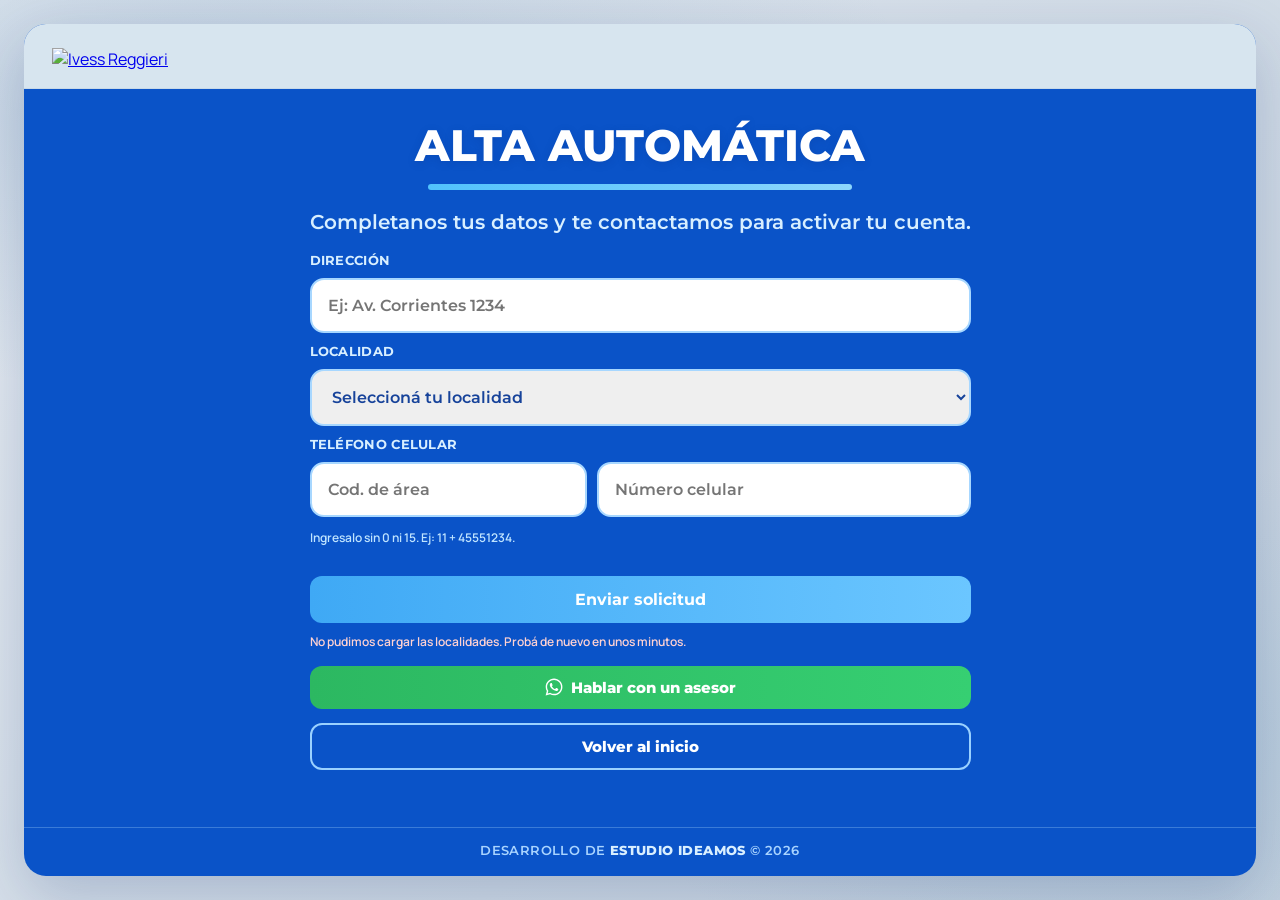
==== altas.html @ cd9691b4 "Restringir localidades en altas automaticas" ====
﻿<!doctype html>
<html lang="es">
<head>
  <meta charset="UTF-8" />
  <meta name="viewport" content="width=device-width, initial-scale=1.0" />
  <title>Ivess Reggieri - Alta automática</title>
  <link rel="icon" type="image/x-icon" href="./assets/favicon-somoselagua.ico" />
  <link rel="preconnect" href="https://fonts.googleapis.com">
  <link rel="preconnect" href="https://fonts.gstatic.com" crossorigin>
  <link href="https://fonts.googleapis.com/css2?family=Montserrat:wght@500;600;700;800&family=Manrope:wght@500;600;700&display=swap" rel="stylesheet">
  <link rel="stylesheet" href="./styles.css" />
  <style>
    .alta-form {
      display: grid;
      gap: 10px;
      margin-top: 10px;
    }

    .alta-form label {
      color: #d8efff;
      font-weight: 700;
      font-family: "Montserrat", "Manrope", sans-serif;
      font-size: 13px;
      text-transform: uppercase;
      letter-spacing: 0.3px;
    }

    .phone-row {
      display: grid;
      grid-template-columns: minmax(140px, 42%) minmax(0, 1fr);
      gap: 10px;
    }

    .phone-row .input {
      min-width: 0;
    }

    .alta-note {
      color: #bfe4ff;
      font-size: 12px;
      margin: 2px 0 6px;
      font-weight: 600;
    }

    .alta-content {
      max-width: 760px;
      margin: 0 auto;
    }

    @media (max-width: 520px) {
      .phone-row {
        grid-template-columns: minmax(132px, 44%) minmax(0, 1fr);
        gap: 8px;
      }
    }
  </style>
</head>
<body>
  <div class="layout">
    <main class="app">
      <header class="header">
        <a href="./altas.html" aria-label="Reiniciar alta">
          <img class="logo" src="https://ivessreggieri.com.ar/wp-content/uploads/2021/08/LOGO-FINAL.png" alt="Ivess Reggieri" />
        </a>
      </header>

      <section class="content alta-content">
        <h1 class="title">ALTA AUTOMÁTICA</h1>
        <div class="title-divider"></div>
        <p class="subtitle">Completanos tus datos y te contactamos para activar tu cuenta.</p>

        <form class="alta-form" id="alta-form">
          <label for="alta-direccion">Dirección</label>
          <input id="alta-direccion" class="input" type="text" autocomplete="street-address" placeholder="Ej: Av. Corrientes 1234" />

          <label for="alta-localidad">Localidad</label>
          <select id="alta-localidad" class="input" autocomplete="address-level2">
            <option value="">Seleccioná tu localidad</option>
          </select>

          <label>Teléfono celular</label>
          <div class="phone-row">
            <input id="alta-cod-area" class="input" type="tel" inputmode="numeric" autocomplete="tel-area-code" placeholder="Cod. de área" />
            <input id="alta-celular" class="input" type="tel" inputmode="numeric" autocomplete="tel-national" placeholder="Número celular" />
          </div>
          <p class="alta-note">Ingresalo sin 0 ni 15. Ej: 11 + 45551234.</p>

          <div class="actions">
            <button id="alta-submit" type="submit" style="width:100%">Enviar solicitud</button>
          </div>
          <p id="alta-feedback" class="alta-note" style="margin-top:0"></p>
        </form>

        <a class="advisor-link" href="https://wa.me/5491133053315?text=Hola%20Ivess%20Reggieri%2C%20quiero%20darme%20de%20alta%20como%20cliente..." target="_blank" rel="noopener noreferrer"><img src="./assets/whatsapp.svg" alt="" class="advisor-link-icon" /> Hablar con un asesor</a>
        <div class="actions">
          <a href="./index.html" class="advisor-link" style="margin-top:0;background:transparent;border:2px solid #9ad1ff">Volver al inicio</a>
        </div>
      </section>

      <footer class="dev-credit">DESARROLLO DE <strong><a href="https://ideamos.com.ar" target="_blank" rel="noopener noreferrer">ESTUDIO IDEAMOS</a></strong> © 2026</footer>
    </main>
  </div>
  <script type="module" src="./src/altas.js?v=20260716-2"></script>
</body>
</html>
---- styles.css ----
﻿:root {
  --blue-dark: #003ea8;
  --blue-mid: #0b57d0;
  --blue-soft: #46b5ff;
  --white: #ffffff;
  --bg: #eaf4ff;
  --text: #0a2f7f;
}

* { box-sizing: border-box; }
html { scroll-behavior: smooth; }
body {
  margin: 0;
  font-family: "Manrope", "Segoe UI", Tahoma, sans-serif;
  background:
    radial-gradient(1200px 500px at 15% 10%, rgba(96, 141, 181, 0.28) 0%, rgba(96, 141, 181, 0) 60%),
    radial-gradient(900px 480px at 88% 82%, rgba(120, 171, 204, 0.22) 0%, rgba(120, 171, 204, 0) 58%),
    linear-gradient(135deg, #e8edf3 0%, #d4dee8 45%, #c5d2df 100%);
  color: var(--text);
}

.layout {
  max-width: 1240px;
  margin: 0 auto;
}

.app {
  max-width: 480px;
  margin: 0 auto;
  min-height: 100vh;
  background: #0a53c8;
  display: flex;
  flex-direction: column;
  position: relative;
  overflow: hidden;
}

.app::before {
  content: "";
  position: absolute;
  inset: -40% -20% auto -20%;
  height: 300px;
  background: radial-gradient(ellipse at center, rgba(122, 214, 255, 0.18), rgba(122, 214, 255, 0));
  pointer-events: none;
  animation: driftGlow 12s ease-in-out infinite;
}

.header {
  display: flex;
  justify-content: space-between;
  align-items: center;
  padding: 24px 20px 18px;
  background: #d7e5ef;
  border-bottom: 1px solid #c7d9e8;
  position: relative;
}

.logo {
  height: 52px;
  width: auto;
  object-fit: contain;
  filter: none;
}

.step-indicator {
  color: #ffffff;
  font-family: "Montserrat", "Manrope", sans-serif;
  font-weight: 700;
  font-size: 14px;
  text-transform: uppercase;
  letter-spacing: 0.4px;
  position: absolute;
  right: 16px;
  top: 14px;
  background: #0f4ea0;
  border: 1px solid #3e8dd8;
  border-radius: 999px;
  padding: 6px 10px;
  line-height: 1;
  box-shadow: 0 6px 14px rgba(15, 78, 160, 0.25);
  z-index: 2;
}

.content {
  padding: 18px;
  position: relative;
  z-index: 1;
}

.title-icon-wrap {
  display: flex;
  justify-content: center;
  margin: 4px 0 10px;
}

.title-icon {
  width: 84px;
  height: 84px;
  border-radius: 50%;
  display: flex;
  align-items: center;
  justify-content: center;
  background: radial-gradient(circle at 35% 30%, #ffffff 0%, #e8f8ff 100%);
  border: 4px solid #42c3ff;
  box-shadow: 0 0 0 3px rgba(66, 195, 255, 0.35);
  animation: pulseRing 2.6s ease-in-out infinite;
}

.title-icon-svg {
  width: 44px;
  height: 44px;
  fill: none;
  stroke: #0f4fc2;
  stroke-width: 1.9;
  stroke-linecap: round;
  stroke-linejoin: round;
}

.title {
  color: #ffffff;
  text-shadow: 0 2px 8px rgba(0, 44, 120, 0.18);
  font-size: 34px;
  text-align: center;
  margin: 10px 0 16px;
  font-weight: 800;
  line-height: 1.02;
  font-family: "Montserrat", "Manrope", sans-serif;
  text-transform: uppercase;
}

.title-divider {
  width: 64%;
  height: 6px;
  margin: 8px auto 14px;
  border-radius: 999px;
  background: linear-gradient(90deg, #55c9ff 0%, #94deff 100%);
  opacity: 0.95;
  animation: dividerSweep 3.2s ease-in-out infinite;
}

.subtitle {
  color: #d8efff;
  text-align: center;
  margin-bottom: 16px;
  font-weight: 600;
  font-family: "Montserrat", "Manrope", sans-serif;
}

.input, textarea {
  width: 100%;
  border-radius: 14px;
  border: 2px solid #a7d7ff;
  padding: 16px;
  font-size: 16px;
  font-family: "Montserrat", "Manrope", sans-serif;
  font-weight: 600;
  color: #17439a;
  transition: border-color 0.22s ease, box-shadow 0.22s ease, transform 0.18s ease;
}

.input:focus, textarea:focus {
  outline: none;
  border-color: #6fd2ff;
  box-shadow: 0 0 0 4px rgba(111, 210, 255, 0.2);
  transform: translateY(-1px);
}

.address-wrap {
  position: relative;
}

.lookup-suggestions {
  margin-top: 8px;
  background: rgba(206, 234, 255, 0.16);
  border: 1px solid rgba(129, 205, 255, 0.55);
  border-radius: 12px;
  padding: 10px;
}

.lookup-suggestions-title {
  margin: 0 0 8px;
  color: #cdeaff;
  font-size: 13px;
  font-weight: 700;
  font-family: "Montserrat", "Manrope", sans-serif;
}

.lookup-suggestions-list {
  display: flex;
  flex-direction: column;
  gap: 6px;
}

.lookup-suggestion-item {
  width: 100%;
  text-align: left;
  font-size: 14px;
  font-weight: 700;
  background: rgba(32, 129, 221, 0.9);
  border: 1px solid rgba(143, 213, 255, 0.9);
  border-radius: 10px;
  padding: 9px 12px;
}

.saved-address-bar {
  margin-top: 8px;
  display: flex;
  align-items: center;
  justify-content: space-between;
  gap: 10px;
  padding: 8px 10px;
  border-radius: 10px;
  border: 1px solid rgba(150, 214, 255, 0.65);
  background: rgba(16, 97, 191, 0.25);
}

.saved-address-label {
  color: #cdeaff;
  font-size: 12px;
  font-weight: 700;
  font-family: "Montserrat", "Manrope", sans-serif;
}

.saved-address-clear {
  width: auto;
  padding: 7px 10px;
  border-radius: 8px;
  font-size: 12px;
  font-weight: 800;
  background: rgba(255, 255, 255, 0.12);
  border: 1px solid rgba(188, 227, 255, 0.85);
}

.schedule-saved-bar {
  display: flex;
  align-items: center;
  justify-content: space-between;
  gap: 10px;
  margin: 6px 0 12px;
  padding: 8px 10px;
  border-radius: 10px;
  border: 1px solid rgba(150, 214, 255, 0.65);
  background: rgba(16, 97, 191, 0.25);
}

.schedule-saved-label {
  color: #cdeaff;
  font-size: 12px;
  font-weight: 700;
  font-family: "Montserrat", "Manrope", sans-serif;
}

.schedule-saved-clear {
  width: auto;
  padding: 7px 10px;
  border-radius: 8px;
  font-size: 12px;
  font-weight: 800;
  background: rgba(255, 255, 255, 0.12);
  border: 1px solid rgba(188, 227, 255, 0.85);
}

.lookup-spinner {
  position: absolute;
  right: 14px;
  top: 17px;
  width: 18px;
  height: 18px;
  border-radius: 50%;
  border: 2px solid rgba(15, 78, 160, 0.22);
  border-top-color: #0f4ea0;
  animation: spin 0.7s linear infinite;
  z-index: 3;
}

.actions { display: flex; gap: 10px; margin-top: 14px; }

.advisor-link {
  display: block;
  width: 100%;
  margin-top: 10px;
  text-align: center;
  text-decoration: none;
  border-radius: 12px;
  background: linear-gradient(90deg, #2cb861, #36cf72);
  color: #ffffff;
  font-weight: 800;
  font-size: 15px;
  padding: 12px;
  font-family: "Montserrat", "Manrope", sans-serif;
  transition: transform 0.2s ease, box-shadow 0.2s ease, filter 0.2s ease;
  display: inline-flex;
  align-items: center;
  justify-content: center;
  gap: 8px;
}

.advisor-link:hover {
  transform: translateY(-1px);
  box-shadow: 0 8px 18px rgba(34, 150, 84, 0.34);
  filter: saturate(1.06);
}

.advisor-link-icon {
  width: 18px;
  height: 18px;
  object-fit: contain;
  filter: brightness(0) invert(1);
}

.advisor-link-lookup {
  margin-top: 34px;
  opacity: 0.96;
}

button {
  border: none;
  border-radius: 12px;
  background: linear-gradient(90deg, #3fa9f5, #6bc6ff);
  color: white;
  font-weight: 700;
  font-size: 16px;
  padding: 14px;
  cursor: pointer;
  font-family: "Montserrat", "Manrope", sans-serif;
  transition: transform 0.2s ease, box-shadow 0.2s ease, filter 0.2s ease;
}

button:hover {
  transform: translateY(-1px);
  box-shadow: 0 8px 18px rgba(64, 170, 240, 0.3);
  filter: saturate(1.06);
}

button:active {
  transform: translateY(0);
}

button.secondary {
  background: transparent;
  border: 2px solid #9ad1ff;
}

.card {
  width: 100%;
  background: white;
  color: #0b3ea8;
  border-radius: 18px;
  border: 2px solid #cfe8ff;
  padding: 18px;
  margin-bottom: 12px;
  animation: cardIn 0.42s cubic-bezier(0.2, 0.75, 0.2, 1) both;
}

.card-schedule {
  text-align: left;
  display: flex;
  align-items: center;
  justify-content: space-between;
  min-height: 88px;
  padding: 14px 18px;
  transition: transform 0.18s ease, box-shadow 0.22s ease, border-color 0.2s ease;
}

.card-schedule:hover {
  transform: translateY(-2px);
  box-shadow: 0 10px 22px rgba(0, 36, 110, 0.18);
  border-color: #9ed8ff;
}

.card-schedule:hover .schedule-arrow {
  transform: translateX(3px);
}

.schedule-left {
  display: inline-flex;
  align-items: center;
  gap: 14px;
}

.schedule-icon-wrap {
  width: 48px;
  height: 48px;
  min-width: 48px;
  min-height: 48px;
  aspect-ratio: 1 / 1;
  flex: 0 0 48px;
  border-radius: 50%;
  display: inline-flex;
  align-items: center;
  justify-content: center;
  overflow: hidden;
}

.schedule-icon {
  width: 23px;
  height: 23px;
  min-width: 23px;
  min-height: 23px;
  object-fit: contain;
  display: block;
  filter: brightness(0) invert(1);
}

.schedule-text {
  font-family: "Montserrat", "Manrope", sans-serif;
  font-size: 23px;
  font-weight: 700;
  color: #0f3f99;
}

.schedule-arrow {
  font-size: 36px;
  line-height: 1;
  color: #0f56c7;
  margin-left: 10px;
  transition: transform 0.18s ease;
}

.card-schedule.accent-blue .schedule-icon-wrap { background: #0f6be5; }
.card-schedule.accent-green .schedule-icon-wrap { background: #09a84a; }
.card-schedule.accent-violet .schedule-icon-wrap { background: #6b40d8; }
.card-schedule.accent-orange .schedule-icon-wrap { background: #f39a0d; }
.card-schedule.accent-cyan .schedule-icon-wrap { background: #14a8c6; }

.schedule-loading {
  display: flex;
  align-items: center;
  justify-content: center;
  gap: 8px;
  color: #d8efff;
  font-family: "Montserrat", "Manrope", sans-serif;
  font-weight: 700;
  font-size: 14px;
  margin: 4px 0 12px;
}

.schedule-loading-spinner {
  width: 14px;
  height: 14px;
  border-radius: 50%;
  border: 2px solid rgba(216, 239, 255, 0.3);
  border-top-color: #ffffff;
  animation: spin 0.7s linear infinite;
}

@media (max-width: 680px) {
  .schedule-left { gap: 0; }
  .schedule-icon-wrap { display: none; }
  .schedule-text { font-size: 20px; }
  .schedule-arrow { font-size: 31px; }
}

#products-list {
  display: grid;
  grid-template-columns: 1fr;
  gap: 12px;
}

.product h3 {
  margin: 0 0 6px;
  font-size: 18px;
  min-height: 48px;
  text-align: center;
}

.product-media {
  width: 100%;
  height: 182px;
  display: flex;
  align-items: center;
  justify-content: center;
  margin-bottom: 12px;
}

.product-image {
  max-width: 100%;
  max-height: 176px;
  object-fit: contain;
}

.product-price {
  font-size: 18px;
  font-weight: 900;
  color: #083b98;
  text-shadow: 0 1px 0 rgba(255, 255, 255, 0.35);
  margin: 0;
  text-align: center;
}

.product-price-wrap {
  margin: 0 0 10px;
  text-align: center;
}

.product-price-note {
  margin: 4px 0 0;
  font-size: 12px;
  font-weight: 700;
  color: #4d648c;
}

.qty {
  display: flex;
  gap: 10px;
  align-items: center;
  justify-content: center;
  width: 100%;
}
.qty button {
  width: 42px;
  height: 42px;
  padding: 0;
  font-size: 28px;
  line-height: 1;
}
.qty span {
  font-size: 34px;
  min-width: 30px;
  text-align: center;
  font-weight: 800;
  color: #0b3ea8;
  line-height: 1;
}

.footer-total {
  margin: 10px 0;
  color: white;
  font-size: 28px;
  font-weight: 800;
}

.hidden { display: none; }

.screen-enter .title-icon-wrap,
.screen-enter .title,
.screen-enter .title-divider,
.screen-enter .subtitle,
.screen-enter .address-wrap,
.screen-enter .actions,
.screen-enter #schedule-list,
.screen-enter #products-list,
.screen-enter .confirm {
  animation: fadeUp 0.46s cubic-bezier(0.2, 0.75, 0.2, 1) both;
}

.screen-enter .title { animation-delay: 0.04s; }
.screen-enter .subtitle { animation-delay: 0.08s; }
.screen-enter .address-wrap, .screen-enter #schedule-list, .screen-enter #products-list, .screen-enter .confirm { animation-delay: 0.12s; }
.screen-enter .actions { animation-delay: 0.16s; }

.confirm {
  background: rgba(7, 63, 161, 0.28);
  border: 1px solid #8fd7ff;
  border-radius: 14px;
  color: #e2f4ff;
  padding: 14px;
}

.confirm p { margin: 0; }

#screen-confirm .title {
  display: none;
}

.confirm-top {
  display: flex;
  flex-direction: column;
  align-items: center;
  margin-bottom: 8px;
}

.confirm-top-icon-wrap {
  display: none;
}

.confirm-top-icon {
  width: 30px;
  height: 30px;
  object-fit: contain;
  filter: brightness(0) saturate(100%) invert(23%) sepia(86%) saturate(1841%) hue-rotate(205deg) brightness(95%) contrast(97%);
}

.confirm-status {
  width: 100%;
  font-family: "Montserrat", "Manrope", sans-serif;
  font-weight: 900;
  text-transform: uppercase;
  text-align: center;
  font-size: 24px;
  line-height: 1;
  letter-spacing: 0.02em;
  color: #0b3f98;
  background: #ffffff;
  border-radius: 10px;
  padding: 9px 12px;
  margin-bottom: 4px;
  text-shadow: none;
}

.confirm-row {
  display: grid;
  grid-template-columns: 30px 1fr;
  align-items: start;
  column-gap: 8px;
  margin-bottom: 7px;
  border-bottom: 1px solid rgba(137, 211, 255, 0.34);
  padding-bottom: 7px;
}

.confirm-row p {
  margin: 0;
}

.confirm-icon-circle {
  width: 30px;
  height: 30px;
  border-radius: 999px;
  background: #89d7ff;
  display: inline-flex;
  align-items: center;
  justify-content: center;
  flex: 0 0 30px;
}

.confirm-row-icon {
  width: 15px;
  height: 15px;
  object-fit: contain;
  filter: brightness(0) saturate(100%) invert(20%) sepia(57%) saturate(2621%) hue-rotate(202deg) brightness(98%) contrast(96%);
}

.confirm-label {
  color: #e6f7ff;
  font-weight: 700;
  font-size: 14px;
}

.confirm-value {
  color: #68c8ff;
  font-weight: 800;
  font-size: 13px;
}

.confirm-note {
  margin-top: 8px;
  text-align: left;
  color: #bfe4ff;
  font-weight: 600;
  border-top: 1px solid rgba(130, 203, 255, 0.55);
  padding-top: 8px;
  font-size: 12px;
}

.confirm-payline {
  height: 1px;
  background: rgba(124, 205, 255, 0.8);
  margin: 10px 0 10px;
}

.confirm-pay-row {
  display: grid;
  grid-template-columns: 1fr auto;
  gap: 10px;
  align-items: center;
}

.confirm-transfer-card {
  border: 1px solid rgba(164, 222, 255, 0.8);
  border-radius: 10px;
  background: rgba(9, 75, 181, 0.28);
  box-shadow: inset 0 0 0 1px rgba(205, 239, 255, 0.12);
  padding: 11px;
  display: grid;
  gap: 10px;
}

.confirm-transfer-copy {
  min-width: 0;
}

.confirm-pay-text {
  margin: 0;
  font-size: 16px;
  line-height: 1.45;
  color: #d8f3ff;
  font-weight: 700;
}

.confirm-pay-line2 {
  display: block;
  margin-top: 6px;
}

.confirm-alias-pill {
  display: inline-flex;
  align-items: center;
  padding: 2px 8px;
  border-radius: 999px;
  background: linear-gradient(90deg, #7fd6ff, #57bfff);
  color: #063b90;
  font-family: "Montserrat", "Manrope", sans-serif;
  font-size: 12px;
  font-weight: 900;
  text-transform: uppercase;
  letter-spacing: 0.02em;
  box-shadow: 0 3px 10px rgba(6, 59, 144, 0.2);
}

.confirm-copy-btn {
  width: auto;
  justify-self: start;
  margin-top: 4px;
  padding: 9px 12px;
  border-radius: 9px;
  border: 1px solid rgba(206, 239, 255, 0.95);
  background: linear-gradient(90deg, #3ba9ef, #74d2ff);
  color: #ffffff;
  font-size: 13px;
  font-weight: 800;
  text-transform: uppercase;
  box-shadow: 0 8px 20px rgba(8, 52, 132, 0.28);
}

.confirm-mp {
  margin-top: 10px;
}

.confirm-mp-btn {
  width: 100%;
  text-transform: uppercase;
  font-weight: 800;
}

.confirm-mp-note {
  margin: 8px 0 0;
  font-size: 12px;
  color: #bfe4ff;
  font-weight: 600;
}

.dev-credit {
  margin-top: auto;
  text-align: center;
  color: #a9d4ff;
  font-size: 12px;
  padding: 14px 12px 16px;
  font-family: "Montserrat", "Manrope", sans-serif;
  font-weight: 600;
  letter-spacing: 0.4px;
  border-top: 1px solid rgba(182, 224, 255, 0.28);
  text-transform: uppercase;
}

.dev-credit strong {
  font-weight: 800;
  color: #d9efff;
}

.dev-credit strong a {
  color: inherit;
  text-decoration: none;
}

.dev-credit strong a:hover {
  text-decoration: underline;
}

@keyframes spin {
  to { transform: rotate(360deg); }
}

@keyframes fadeUp {
  from {
    opacity: 0;
    transform: translateY(10px);
  }
  to {
    opacity: 1;
    transform: translateY(0);
  }
}

@keyframes cardIn {
  from {
    opacity: 0;
    transform: translateY(12px) scale(0.985);
  }
  to {
    opacity: 1;
    transform: translateY(0) scale(1);
  }
}

@keyframes pulseRing {
  0%, 100% { box-shadow: 0 0 0 3px rgba(66, 195, 255, 0.35); }
  50% { box-shadow: 0 0 0 6px rgba(66, 195, 255, 0.2); }
}

@keyframes dividerSweep {
  0%, 100% { opacity: 0.85; transform: scaleX(0.98); }
  50% { opacity: 1; transform: scaleX(1.02); }
}

@keyframes driftGlow {
  0%, 100% { transform: translateX(-3%) translateY(0); }
  50% { transform: translateX(3%) translateY(8px); }
}

@media (prefers-reduced-motion: reduce) {
  *,
  *::before,
  *::after {
    animation: none !important;
    transition: none !important;
  }
}

@media (min-width: 1024px) {
  body {
    min-height: 100vh;
    display: flex;
    align-items: flex-start;
    justify-content: center;
    padding: 24px;
  }

  .layout {
    width: 100%;
    max-width: 1360px;
  }

  .app {
    max-width: none;
    width: 100%;
    border-radius: 22px;
    overflow: hidden;
    min-height: calc(100vh - 48px);
    box-shadow: 0 20px 60px rgba(0, 37, 104, 0.2);
    background: #0a53c8;
  }

  .header {
    padding: 24px 28px 18px;
  }

  .content {
    padding: 28px;
  }

  #screen-lookup,
  #screen-schedule,
  #screen-products,
  #screen-confirm {
    max-width: 960px;
    margin: 0 auto;
  }

  #screen-lookup:not(.hidden) {
    max-width: none;
    width: 100%;
    display: flex;
    gap: 44px;
    align-items: flex-start;
    justify-content: space-between;
    min-height: 0;
    padding-top: 30px;
    padding-bottom: 8px;
    padding-left: 44px;
    padding-right: 44px;
  }

  .title {
    font-size: 44px;
    margin-top: 6px;
  }

  .subtitle {
    font-size: 20px;
    margin-bottom: 18px;
  }

  #screen-lookup .address-wrap,
  #screen-lookup .actions,
  #screen-lookup .advisor-link {
    max-width: 100%;
    margin: 0;
  }

  #screen-lookup .lookup-left,
  #screen-lookup .lookup-right {
    flex: 1;
  }

  #screen-lookup .lookup-left {
    flex: 0 0 46%;
    max-width: none;
    margin: 0;
  }

  #screen-lookup .lookup-right {
    flex: 0 0 46%;
    max-width: none;
    margin: 0;
    padding-top: 74px;
  }

  #screen-lookup .actions {
    margin-top: 10px;
  }

  #screen-lookup .advisor-link {
    margin-top: 8px;
  }

  #screen-lookup .advisor-link-lookup {
    margin-top: 26px;
  }

  #screen-lookup .title-icon-wrap {
    justify-content: flex-start;
    margin: 8px 0 10px;
  }

  #screen-lookup .title {
    text-align: left;
    margin: 0 0 8px;
  }

  #screen-lookup .title-divider {
    margin: 0 0 10px;
    width: 72%;
  }

  #screen-lookup .subtitle {
    text-align: left;
    margin-bottom: 0;
    max-width: 520px;
    font-size: 18px;
    line-height: 1.2;
  }

  #screen-lookup .title-icon {
    width: 62px;
    height: 62px;
  }

  #screen-lookup .title-icon-svg {
    width: 30px;
    height: 30px;
  }

  #screen-schedule #schedule-list,
  #screen-schedule .actions,
  #screen-schedule .advisor-link {
    max-width: 100%;
    margin-left: auto;
    margin-right: auto;
  }

  #screen-schedule:not(.hidden) {
    max-width: none;
    width: 100%;
    display: grid;
    grid-template-columns: minmax(420px, 46%) minmax(520px, 46%);
    justify-content: space-between;
    column-gap: 44px;
    align-items: start;
    padding-top: 30px;
    padding-left: 44px;
    padding-right: 44px;
  }

  #screen-schedule .title,
  #screen-schedule .subtitle,
  #screen-schedule #schedule-loading {
    grid-column: 1;
    text-align: left;
    margin-left: 0;
    margin-right: 0;
  }

  #screen-schedule #schedule-list,
  #screen-schedule .actions,
  #screen-schedule .advisor-link {
    grid-column: 2;
    max-width: 100%;
    margin-left: 0;
    margin-right: 0;
  }

  #screen-schedule .schedule-saved-bar {
    grid-column: 1 !important;
    grid-row: auto;
    justify-self: start;
    align-self: start;
    margin-top: 2px;
    margin-bottom: 12px;
    max-width: 94%;
    position: relative;
    z-index: 2;
  }
  #screen-schedule #schedule-list {
    margin-top: -22px;
    position: relative;
    z-index: 1;
  }

  #screen-schedule .title {
    font-size: 34px;
    line-height: 1.05;
    margin-bottom: 12px;
    margin-top: 58px;
  }

  #screen-schedule .subtitle {
    font-size: 18px;
    margin-bottom: 10px;
  }

  #screen-products #products-list,
  #screen-products textarea,
  #screen-products .footer-total,
  #screen-products .actions,
  #screen-products .advisor-link {
    max-width: none;
    margin-left: 0;
    margin-right: 0;
  }

  #screen-products:not(.hidden) {
    max-width: none;
    width: 100%;
    padding-top: 30px;
    padding-left: 44px;
    padding-right: 44px;
  }

  #screen-confirm .confirm,
  #screen-confirm .actions,
  #screen-confirm .advisor-link {
    max-width: none;
    margin-left: 0;
    margin-right: 0;
  }

  #screen-confirm:not(.hidden) {
    max-width: none;
    width: 100%;
    padding-top: 30px;
    padding-left: 44px;
    padding-right: 44px;
  }

  #screen-confirm .actions {
    display: grid;
    grid-template-columns: 1fr;
    gap: 12px;
    align-items: stretch;
  }

  #screen-confirm .actions .advisor-link {
    margin-top: 0;
    width: 100%;
    justify-content: center;
  }

  .confirm-transfer-card {
    grid-template-columns: 1fr auto;
    align-items: end;
    gap: 16px;
  }

  .confirm-copy-btn {
    margin-top: 0;
    min-width: 220px;
    justify-self: end;
  }

  .title-icon {
    width: 96px;
    height: 96px;
  }

  .title-icon-svg {
    width: 48px;
    height: 48px;
  }

  #products-list {
    grid-template-columns: repeat(3, minmax(250px, 1fr));
    gap: 16px;
  }

  .product h3 {
    font-size: 22px;
    min-height: 58px;
  }

  .product-media { height: 236px; }
  .product-image { max-height: 228px; }

  .product-price {
    font-size: 28px;
    margin-bottom: 12px;
  }

  .qty span {
    font-size: 30px;
  }

  .card-schedule {
    min-height: 80px;
    padding: 12px 16px;
  }

  .schedule-text {
    font-size: 22px;
  }

  .schedule-arrow {
    font-size: 32px;
  }

  .dev-credit {
    font-size: 13px;
    padding-bottom: 18px;
  }
}

@media (max-width: 640px) {
  #screen-confirm:not(.hidden) {
    padding-top: 8px;
    padding-left: 8px;
    padding-right: 8px;
  }

  #screen-confirm .confirm {
    padding: 10px;
    border-radius: 12px;
  }

  #screen-confirm .actions {
    margin-top: 8px;
    gap: 8px;
    display: flex;
    flex-direction: column;
  }

  #screen-confirm .actions button,
  #screen-confirm .advisor-link {
    min-height: 42px;
    padding-top: 10px;
    padding-bottom: 10px;
    font-size: 14px;
  }

  #screen-confirm .advisor-link {
    margin-top: 8px;
  }

  .title { font-size: 30px; line-height: 1.05; }
  .logo { height: 48px; }
  .input, textarea { font-size: 15px; padding: 14px; }
  button { font-size: 15px; padding: 12px; }
  .subtitle { font-size: 15px; }
  .title-icon { width: 78px; height: 78px; }
  .title-icon-svg { width: 40px; height: 40px; }
  .step-indicator { font-size: 12px; right: 12px; top: 10px; padding: 6px 9px; }
  #screen-lookup .advisor-link-lookup {
    margin-top: 0 !important;
    transform: translateY(100px) !important;
    display: block;
  }
  #products-list { grid-template-columns: 1fr 1fr; }
  .product h3 { font-size: 16px; min-height: 34px; }
  .product-media { height: 164px; }
  .product-image { max-height: 158px; }
  .qty button { width: 36px; height: 36px; font-size: 24px; }
  .qty span { font-size: 20px; }
  .confirm-top { margin-bottom: 8px; }
  .confirm-top-icon-wrap { display: none; }
  .confirm-status {
    width: 100%;
    font-size: 18px;
    line-height: 1;
    padding: 7px 10px;
    border-radius: 10px;
    background: #ffffff;
    color: #0b3f98;
    text-shadow: none;
  }
  .confirm-row {
    grid-template-columns: 30px 1fr;
    column-gap: 8px;
    margin-bottom: 7px;
    border-bottom: 1px solid rgba(137, 211, 255, 0.34);
    padding-bottom: 7px;
  }
  .confirm-icon-circle {
    width: 30px;
    height: 30px;
    flex-basis: 30px;
  }
  .confirm-row-icon { width: 15px; height: 15px; }
  .confirm-label { font-size: 14px; }
  .confirm-value { font-size: 13px; }
  .confirm-payline { margin: 8px 0; }
  .confirm-transfer-card { padding: 9px; border-radius: 10px; }
  .confirm-transfer-kicker { font-size: 10px; letter-spacing: 0.08em; }
  .confirm-pay-row { grid-template-columns: 1fr; }
  .confirm-copy-btn { width: 100%; }
  .confirm-copy-btn {
    width: 100%;
    justify-self: stretch;
    margin-top: 10px;
  }
  .confirm-pay-text { font-size: 14px; line-height: 1.35; }
  .confirm-copy-btn {
    min-width: 0;
    font-size: 13px;
    padding: 9px 12px;
    border-radius: 9px;
  }
  .confirm-note {
    margin-top: 8px;
    padding-top: 8px;
    font-size: 12px;
  }
  .dev-credit {
    font-size: 10px;
    padding-top: 10px;
    padding-bottom: 10px;
  }
}
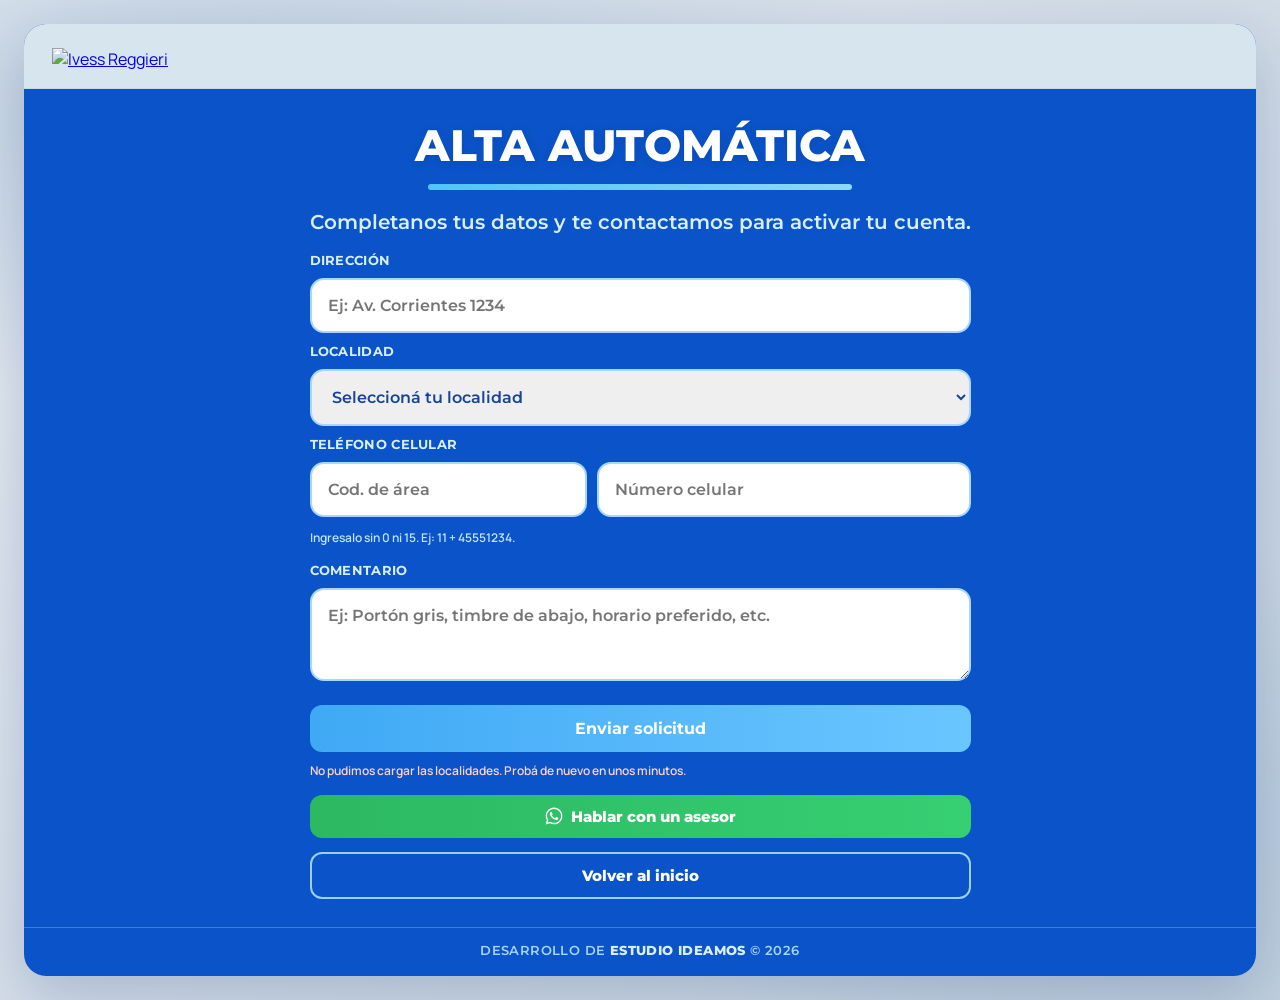
==== commit 9ad6043c: "Agregar comentario en altas automaticas" ====
--- a/altas.html
+++ b/altas.html
@@ -85,6 +85,9 @@
           </div>
           <p class="alta-note">Ingresalo sin 0 ni 15. Ej: 11 + 45551234.</p>
 
+          <label for="alta-comentario">Comentario</label>
+          <textarea id="alta-comentario" class="input" rows="3" placeholder="Ej: Portón gris, timbre de abajo, horario preferido, etc."></textarea>
+
           <div class="actions">
             <button id="alta-submit" type="submit" style="width:100%">Enviar solicitud</button>
           </div>
@@ -100,6 +103,6 @@
       <footer class="dev-credit">DESARROLLO DE <strong><a href="https://ideamos.com.ar" target="_blank" rel="noopener noreferrer">ESTUDIO IDEAMOS</a></strong> © 2026</footer>
     </main>
   </div>
-  <script type="module" src="./src/altas.js?v=20260716-2"></script>
+  <script type="module" src="./src/altas.js?v=20260716-3"></script>
 </body>
 </html>
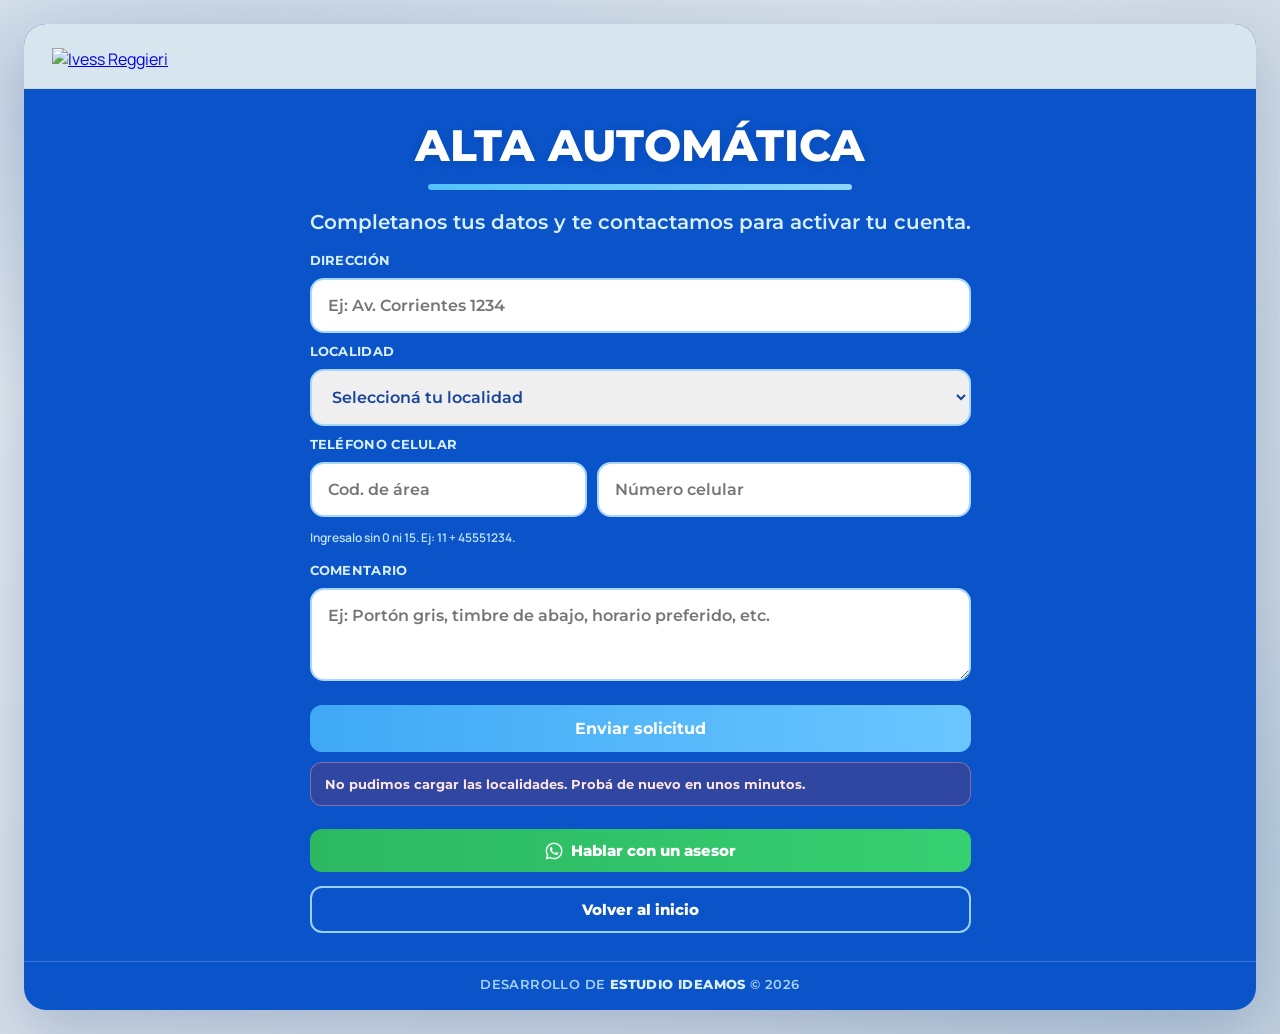
==== commit 09f6120b: "Reforzar confirmacion en altas automaticas" ====
--- a/altas.html
+++ b/altas.html
@@ -40,6 +40,36 @@
       font-size: 12px;
       margin: 2px 0 6px;
       font-weight: 600;
+    }
+
+    .alta-feedback {
+      display: none;
+      margin-top: 4px;
+      padding: 12px 14px;
+      border-radius: 12px;
+      font-weight: 700;
+      line-height: 1.4;
+      font-family: "Montserrat", "Manrope", sans-serif;
+      font-size: 13px;
+      border: 1px solid transparent;
+    }
+
+    .alta-feedback.is-visible {
+      display: block;
+    }
+
+    .alta-feedback.is-error {
+      color: #ffe4e4;
+      background: rgba(169, 36, 36, 0.24);
+      border-color: rgba(255, 162, 162, 0.42);
+    }
+
+    .alta-feedback.is-success {
+      color: #e7fff1;
+      background: rgba(26, 132, 74, 0.24);
+      border-color: rgba(152, 255, 197, 0.42);
+      font-size: 14px;
+      box-shadow: 0 10px 24px rgba(0, 0, 0, 0.12);
     }
 
     .alta-content {
@@ -91,7 +121,7 @@
           <div class="actions">
             <button id="alta-submit" type="submit" style="width:100%">Enviar solicitud</button>
           </div>
-          <p id="alta-feedback" class="alta-note" style="margin-top:0"></p>
+          <p id="alta-feedback" class="alta-feedback" style="margin-top:0"></p>
         </form>
 
         <a class="advisor-link" href="https://wa.me/5491133053315?text=Hola%20Ivess%20Reggieri%2C%20quiero%20darme%20de%20alta%20como%20cliente..." target="_blank" rel="noopener noreferrer"><img src="./assets/whatsapp.svg" alt="" class="advisor-link-icon" /> Hablar con un asesor</a>
@@ -103,6 +133,6 @@
       <footer class="dev-credit">DESARROLLO DE <strong><a href="https://ideamos.com.ar" target="_blank" rel="noopener noreferrer">ESTUDIO IDEAMOS</a></strong> © 2026</footer>
     </main>
   </div>
-  <script type="module" src="./src/altas.js?v=20260716-3"></script>
+  <script type="module" src="./src/altas.js?v=20260716-4"></script>
 </body>
 </html>
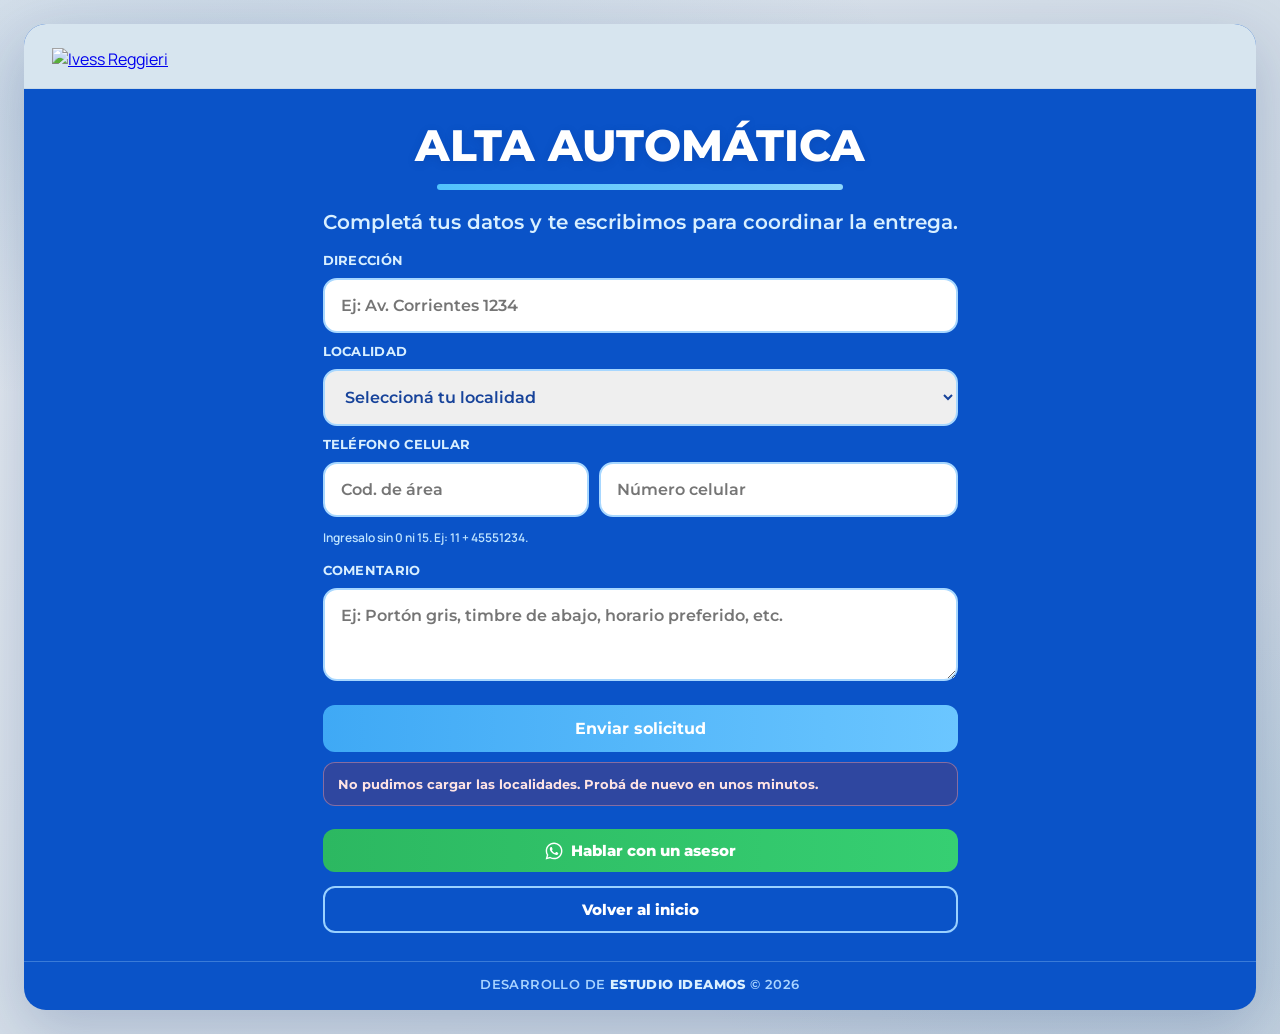
==== commit 03781e11: "Actualizar texto introductorio de altas" ====
--- a/altas.html
+++ b/altas.html
@@ -97,7 +97,7 @@
       <section class="content alta-content">
         <h1 class="title">ALTA AUTOMÁTICA</h1>
         <div class="title-divider"></div>
-        <p class="subtitle">Completanos tus datos y te contactamos para activar tu cuenta.</p>
+        <p class="subtitle">Completá tus datos y te escribimos para coordinar la entrega.</p>
 
         <form class="alta-form" id="alta-form">
           <label for="alta-direccion">Dirección</label>
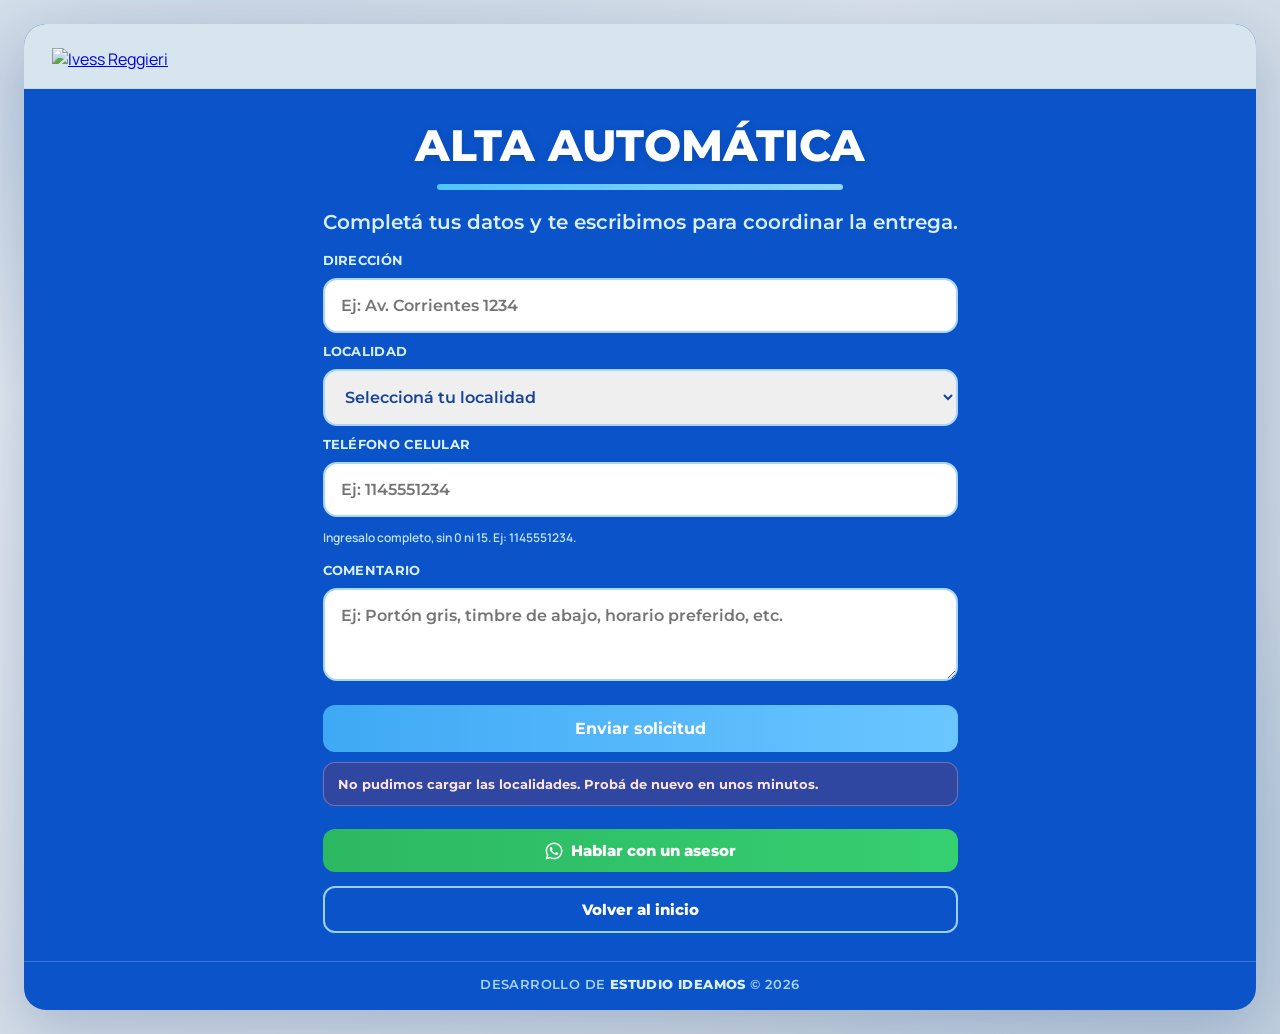
==== commit 49a583e3: "Unificar telefono en altas y permitir pedidos sin total" ====
--- a/altas.html
+++ b/altas.html
@@ -23,16 +23,6 @@
       font-size: 13px;
       text-transform: uppercase;
       letter-spacing: 0.3px;
-    }
-
-    .phone-row {
-      display: grid;
-      grid-template-columns: minmax(140px, 42%) minmax(0, 1fr);
-      gap: 10px;
-    }
-
-    .phone-row .input {
-      min-width: 0;
     }
 
     .alta-note {
@@ -77,12 +67,6 @@
       margin: 0 auto;
     }
 
-    @media (max-width: 520px) {
-      .phone-row {
-        grid-template-columns: minmax(132px, 44%) minmax(0, 1fr);
-        gap: 8px;
-      }
-    }
   </style>
 </head>
 <body>
@@ -108,12 +92,9 @@
             <option value="">Seleccioná tu localidad</option>
           </select>
 
-          <label>Teléfono celular</label>
-          <div class="phone-row">
-            <input id="alta-cod-area" class="input" type="tel" inputmode="numeric" autocomplete="tel-area-code" placeholder="Cod. de área" />
-            <input id="alta-celular" class="input" type="tel" inputmode="numeric" autocomplete="tel-national" placeholder="Número celular" />
-          </div>
-          <p class="alta-note">Ingresalo sin 0 ni 15. Ej: 11 + 45551234.</p>
+          <label for="alta-telefono">Teléfono celular</label>
+          <input id="alta-telefono" class="input" type="tel" inputmode="numeric" autocomplete="tel" placeholder="Ej: 1145551234" />
+          <p class="alta-note">Ingresalo completo, sin 0 ni 15. Ej: 1145551234.</p>
 
           <label for="alta-comentario">Comentario</label>
           <textarea id="alta-comentario" class="input" rows="3" placeholder="Ej: Portón gris, timbre de abajo, horario preferido, etc."></textarea>
@@ -133,6 +114,6 @@
       <footer class="dev-credit">DESARROLLO DE <strong><a href="https://ideamos.com.ar" target="_blank" rel="noopener noreferrer">ESTUDIO IDEAMOS</a></strong> © 2026</footer>
     </main>
   </div>
-  <script type="module" src="./src/altas.js?v=20260716-4"></script>
+  <script type="module" src="./src/altas.js?v=20260716-6"></script>
 </body>
 </html>
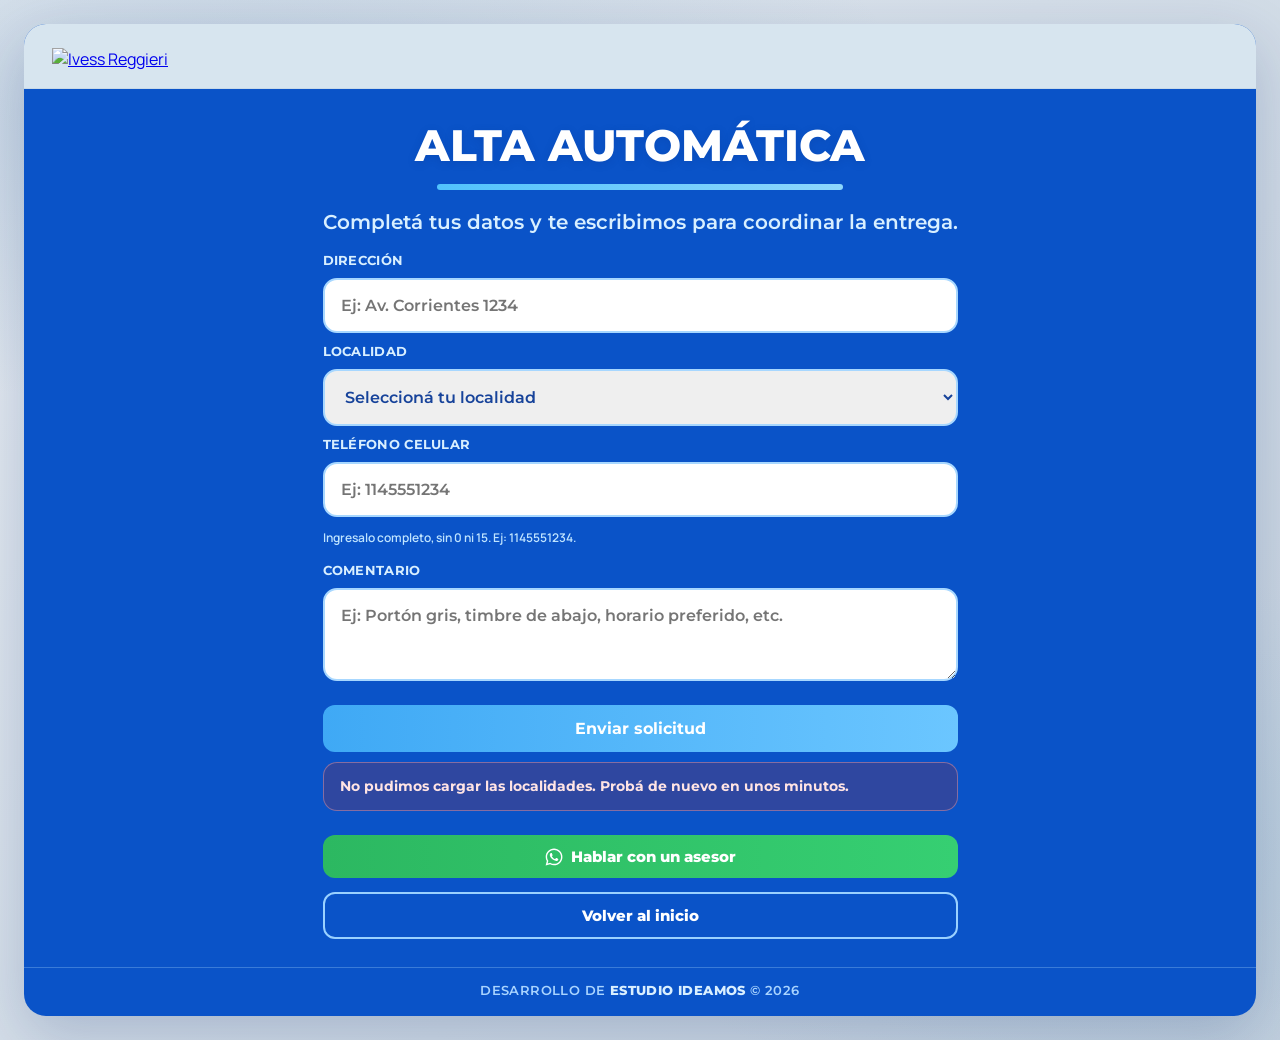
==== commit b8db1ce6: "Destacar confirmacion de alta automatica" ====
--- a/altas.html
+++ b/altas.html
@@ -35,12 +35,12 @@
     .alta-feedback {
       display: none;
       margin-top: 4px;
-      padding: 12px 14px;
-      border-radius: 12px;
+      padding: 14px 16px;
+      border-radius: 14px;
       font-weight: 700;
       line-height: 1.4;
       font-family: "Montserrat", "Manrope", sans-serif;
-      font-size: 13px;
+      font-size: 14px;
       border: 1px solid transparent;
     }
 
@@ -56,10 +56,13 @@
 
     .alta-feedback.is-success {
       color: #e7fff1;
-      background: rgba(26, 132, 74, 0.24);
-      border-color: rgba(152, 255, 197, 0.42);
-      font-size: 14px;
-      box-shadow: 0 10px 24px rgba(0, 0, 0, 0.12);
+      background: linear-gradient(135deg, rgba(22, 143, 79, 0.34), rgba(41, 197, 109, 0.28));
+      border-color: rgba(166, 255, 205, 0.78);
+      border-width: 2px;
+      font-size: 16px;
+      line-height: 1.5;
+      text-align: center;
+      box-shadow: 0 14px 34px rgba(0, 0, 0, 0.18);
     }
 
     .alta-content {
@@ -114,6 +117,6 @@
       <footer class="dev-credit">DESARROLLO DE <strong><a href="https://ideamos.com.ar" target="_blank" rel="noopener noreferrer">ESTUDIO IDEAMOS</a></strong> © 2026</footer>
     </main>
   </div>
-  <script type="module" src="./src/altas.js?v=20260716-6"></script>
+  <script type="module" src="./src/altas.js?v=20260716-7"></script>
 </body>
 </html>
